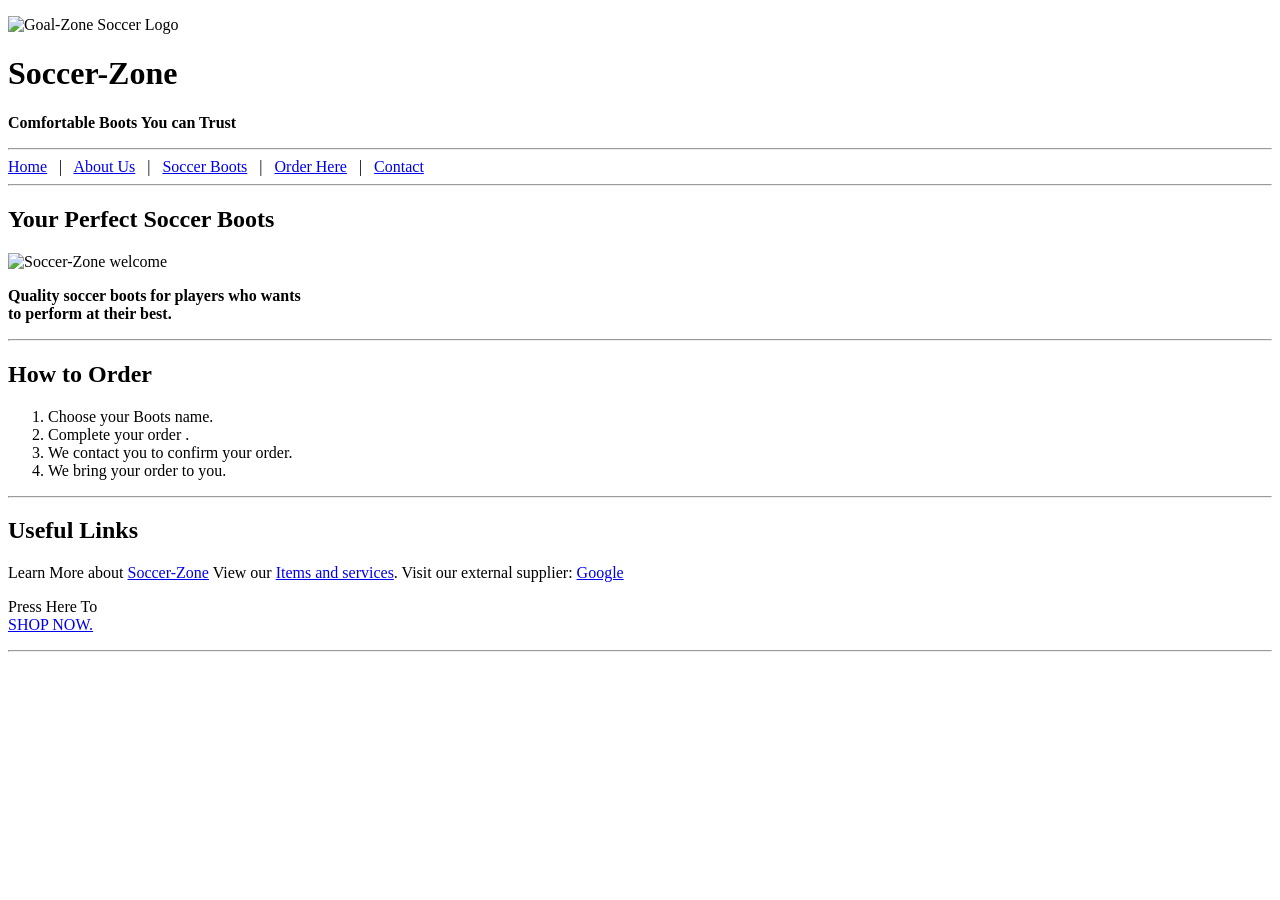
==== index.html @ f335397a "Uploaded all my web-code  pages The code declaring the first page for my website. The home page whic" ====
<!DOCTYPE html>
<html lang="en">
<head>
    <meta charset="UTF-8">
    <meta name="viewport" content="width=device-width, initial-scale=1.0">



    <title>Soccer-zone | Home</title>

</head>

<body>

  <!--==================-->
  <!--Header-->  
  <!--==================-->

<header>


    <p>
        <img src="images/logo.png"
            alt="Goal-Zone Soccer Logo"
            width="490">
    </p>

    <h1>Soccer-Zone</h1>

    <p>
        <strong>Comfortable Boots You can Trust</strong>
    </p>

    <hr>


<!--===================-->
<!--FIRST NAVIGATION-->
<!--===================-->

    <nav>
        <a href = "index.html">Home</a>
        &nbsp;  | &nbsp;
        <a href = "about.html">About Us</a>
         &nbsp;  | &nbsp;
        <a href = "products.html">Soccer Boots</a> 
          &nbsp;  | &nbsp;
        <a href = "enquiry.html">Order Here</a>
          &nbsp;  | &nbsp;
        <a href ="contacts.html">Contact</a>  

    </nav>

    <hr>

</header>


   <!--Home SECTION -->
<section class = "hero">

    <h2><strong> Your Perfect Soccer Boots</strong></h2>

    <p>
        <img src="images/welcome.png"
            alt="Soccer-Zone welcome"
            width="350">
    </p>

    <p>

        <strong>Quality soccer boots for players who wants<br>
         to perform at their best.</strong>

    </p>

    <hr>

    <!-- How to Order -->
        <section>

            <h2>How to Order</h2>

            <ol>
                <li>Choose your Boots name.</li>
                <li>Complete your order .</li>
                <li>We contact you to confirm your order.</li>
                <li>We bring your order to you.</li>
            </ol>

        </section>

        <hr>

        <h2>Useful Links</h2>

        <p>
            Learn More about
            <a href="about.html">Soccer-Zone</a>
        
                View our
            <a href="products.html">Items and services</a>.

            Visit our external supplier:
                <a href="https://www.google.com" target="_blank">
                    Google
                </a>

        </p>


       

    <nav> 

        <P>  Press Here To <br>
            <a href = "products.html" class = "button"></a>
            <a href = "products.html">SHOP NOW.</a> 

        </P>

        <hr>
        
   </nav>


</section>


   

    
</body>
</html>
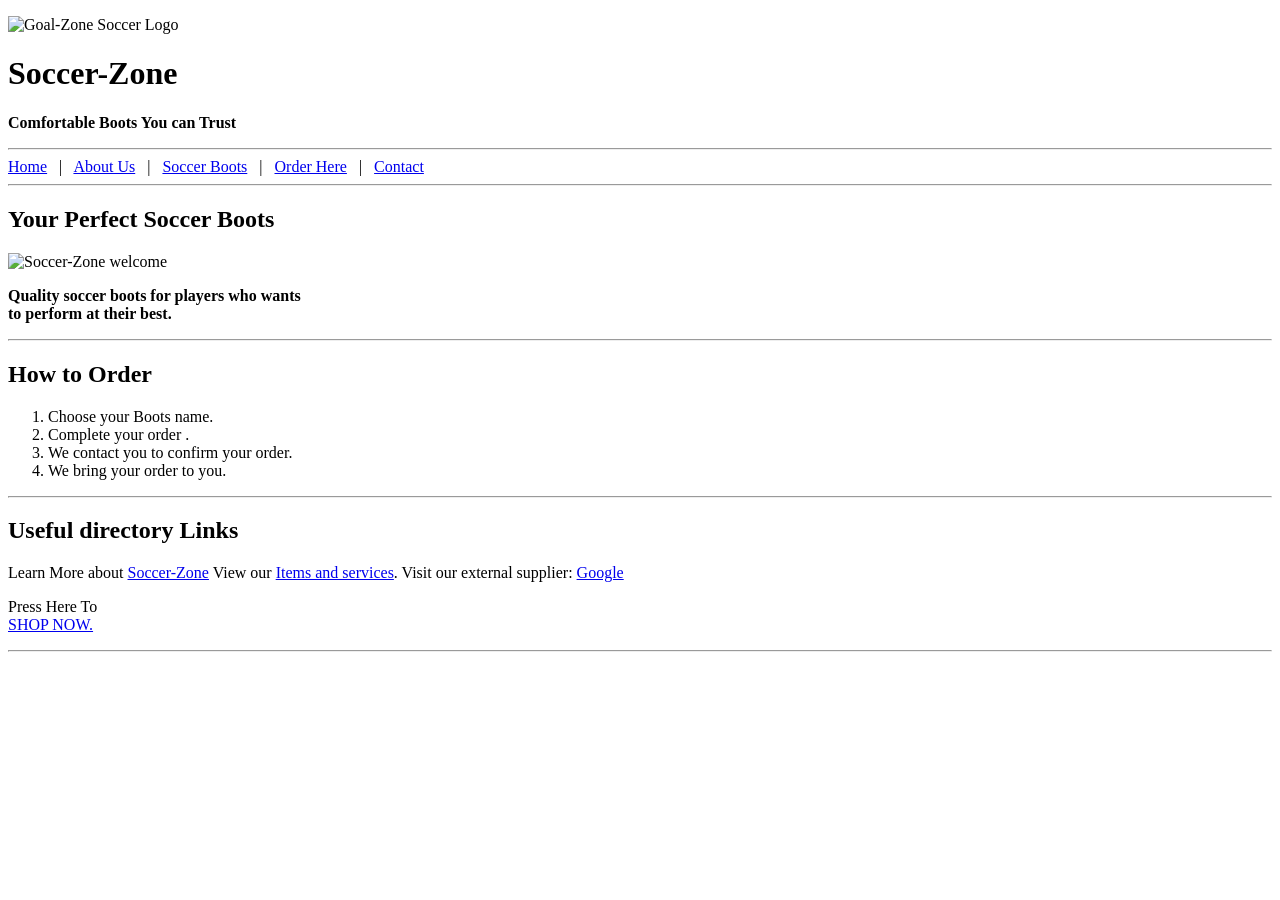
==== commit a2f41b7b: "Fixing comments. Making my comments to be clear. On each page of code" ====
--- a/index.html
+++ b/index.html
@@ -13,7 +13,7 @@
 <body>
 
   <!--==================-->
-  <!--Header-->  
+  <!--Header For Home Page-->  
   <!--==================-->
 
 <header>
@@ -76,7 +76,7 @@
 
     <hr>
 
-    <!-- How to Order -->
+    <!--STEPS ON How to Order -->
         <section>
 
             <h2>How to Order</h2>
@@ -92,7 +92,7 @@
 
         <hr>
 
-        <h2>Useful Links</h2>
+        <h2>Useful directory Links</h2>
 
         <p>
             Learn More about
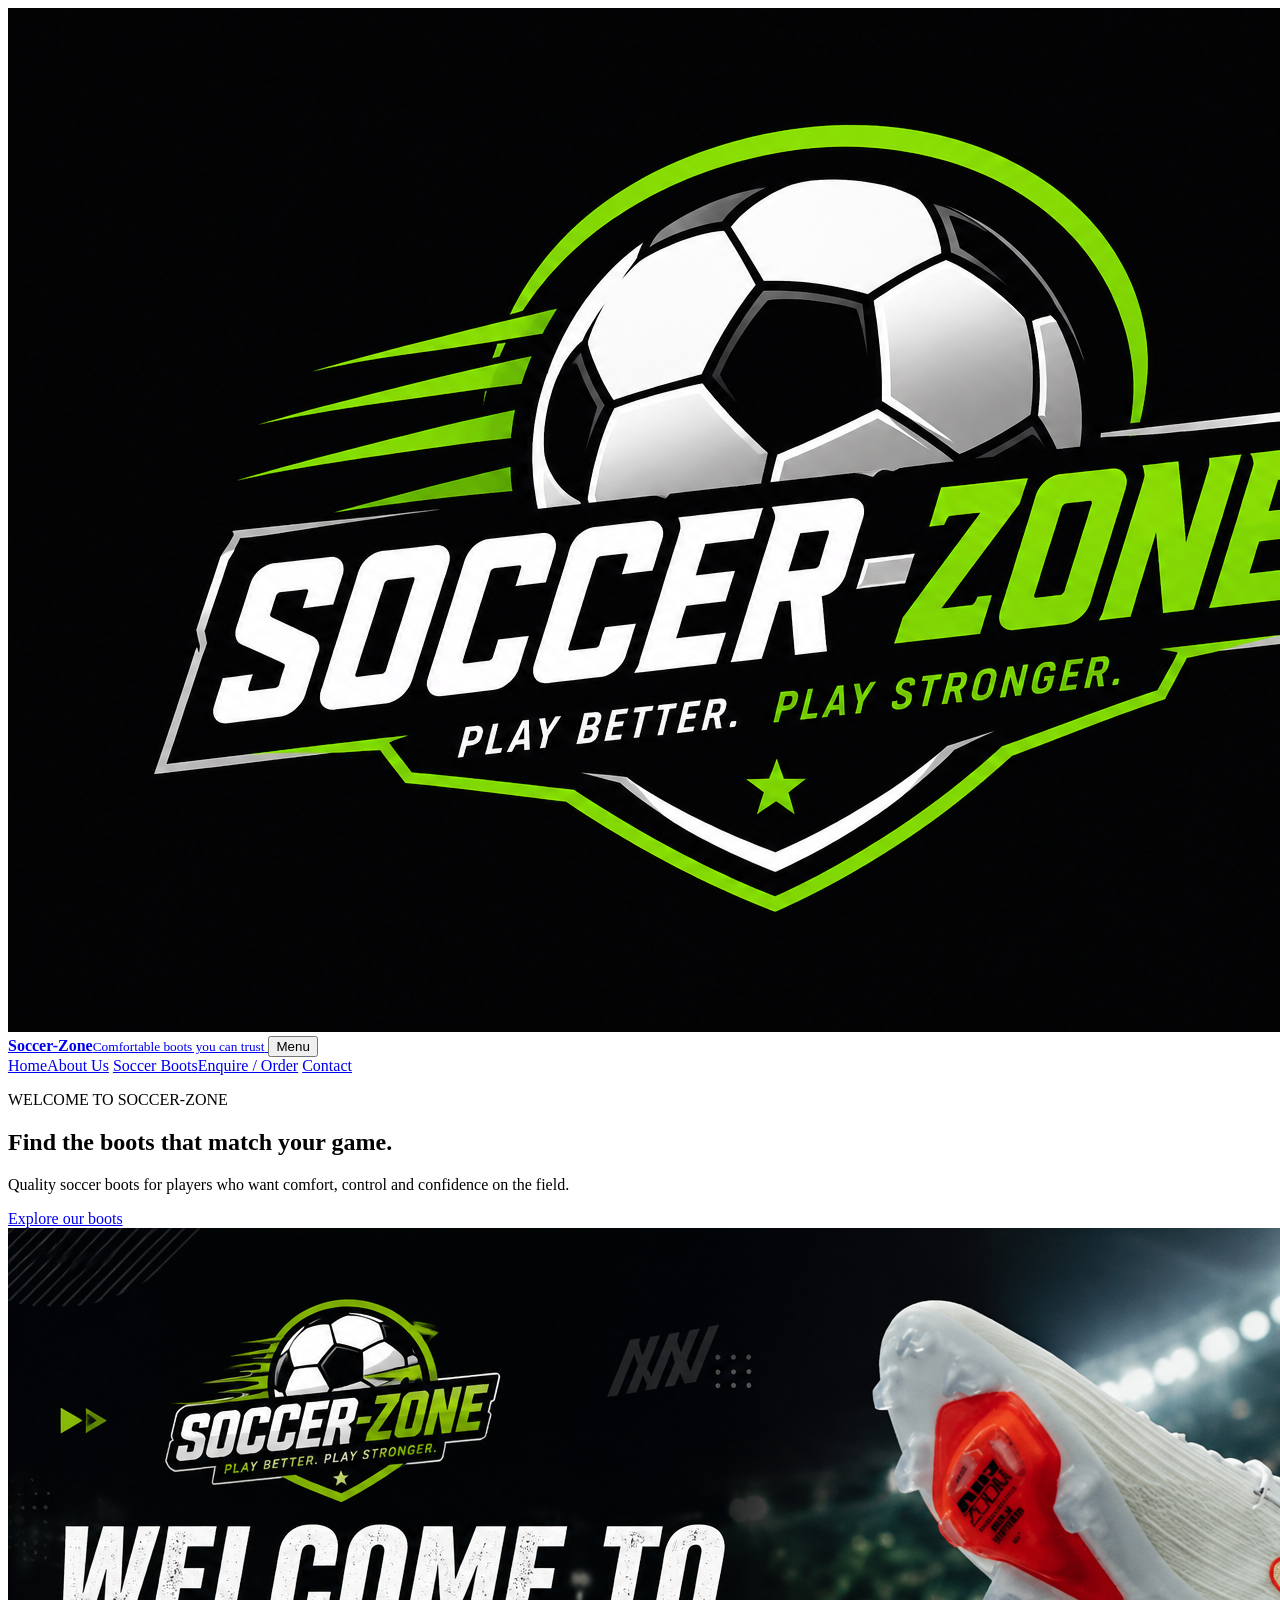
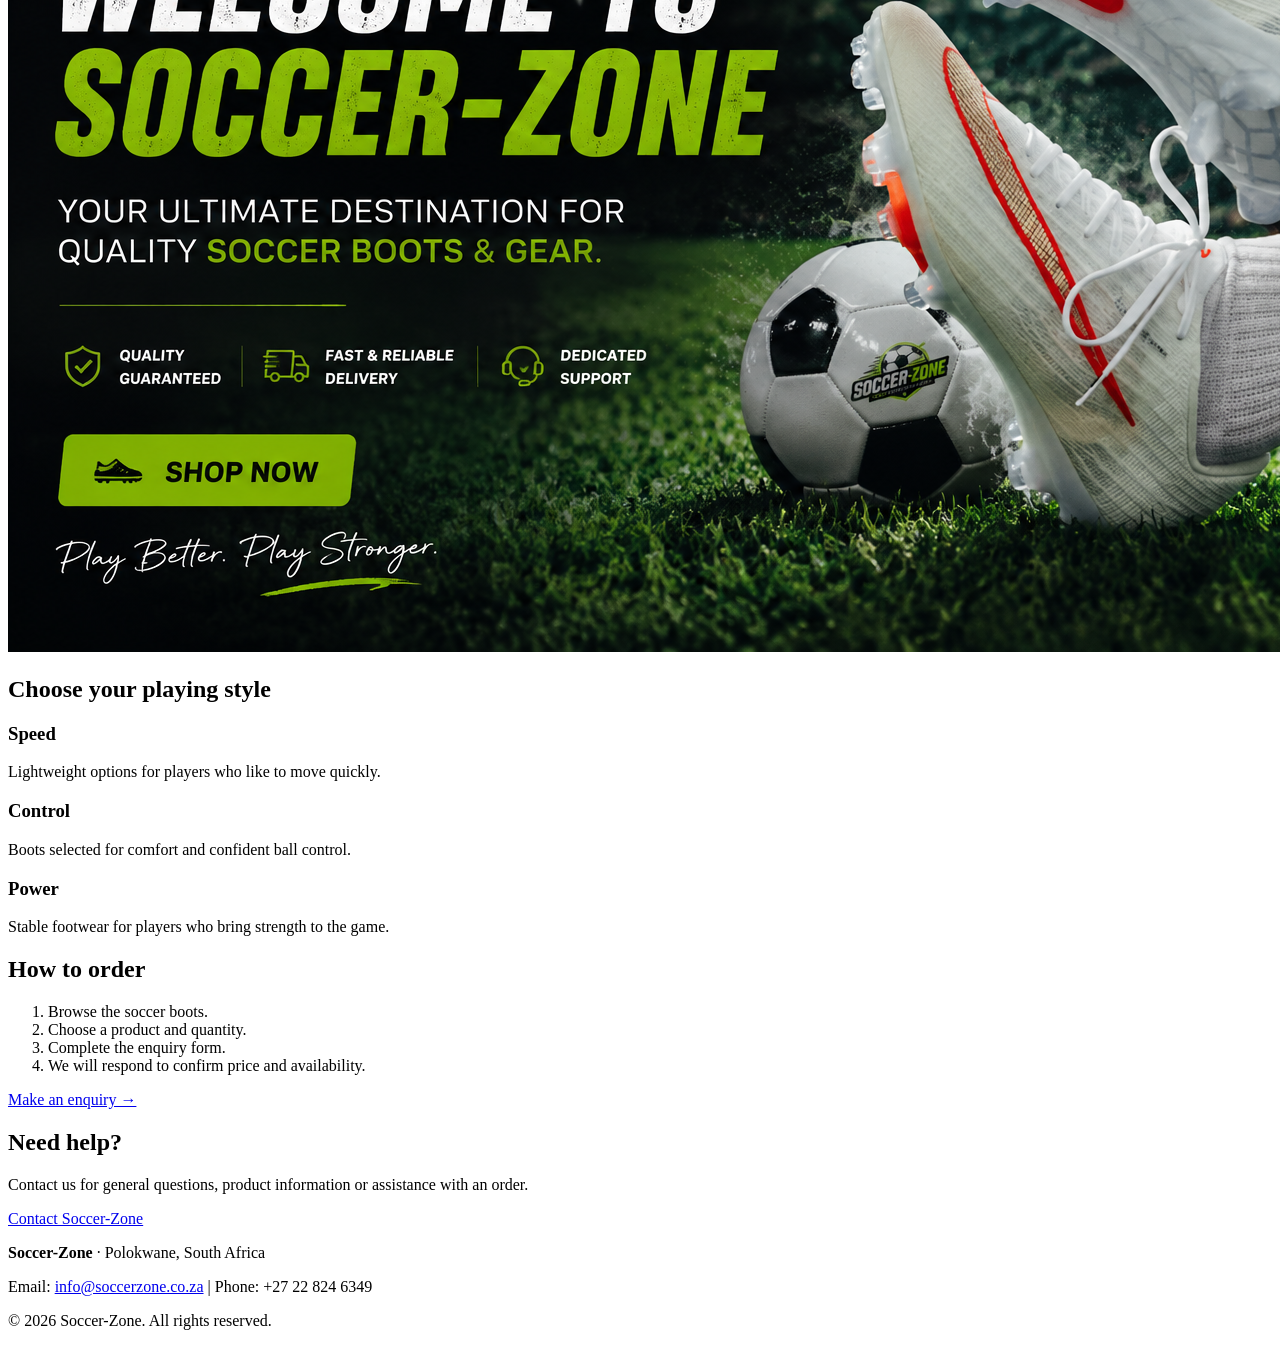
==== commit 7f776271: "Add files via upload" ====
--- a/index.html
+++ b/index.html
@@ -1,134 +1,68 @@
-<!DOCTYPE html>
-<html lang="en">
-<head>
-    <meta charset="UTF-8">
-    <meta name="viewport" content="width=device-width, initial-scale=1.0">
-
-
-
-    <title>Soccer-zone | Home</title>
-
-</head>
-
-<body>
-
-  <!--==================-->
-  <!--Header For Home Page-->  
-  <!--==================-->
-
-<header>
-
-
-    <p>
-        <img src="images/logo.png"
-            alt="Goal-Zone Soccer Logo"
-            width="490">
-    </p>
-
-    <h1>Soccer-Zone</h1>
-
-    <p>
-        <strong>Comfortable Boots You can Trust</strong>
-    </p>
-
-    <hr>
-
-
-<!--===================-->
-<!--FIRST NAVIGATION-->
-<!--===================-->
-
-    <nav>
-        <a href = "index.html">Home</a>
-        &nbsp;  | &nbsp;
-        <a href = "about.html">About Us</a>
-         &nbsp;  | &nbsp;
-        <a href = "products.html">Soccer Boots</a> 
-          &nbsp;  | &nbsp;
-        <a href = "enquiry.html">Order Here</a>
-          &nbsp;  | &nbsp;
-        <a href ="contacts.html">Contact</a>  
-
-    </nav>
-
-    <hr>
-
-</header>
-
-
-   <!--Home SECTION -->
-<section class = "hero">
-
-    <h2><strong> Your Perfect Soccer Boots</strong></h2>
-
-    <p>
-        <img src="images/welcome.png"
-            alt="Soccer-Zone welcome"
-            width="350">
-    </p>
-
-    <p>
-
-        <strong>Quality soccer boots for players who wants<br>
-         to perform at their best.</strong>
-
-    </p>
-
-    <hr>
-
-    <!--STEPS ON How to Order -->
-        <section>
-
-            <h2>How to Order</h2>
-
-            <ol>
-                <li>Choose your Boots name.</li>
-                <li>Complete your order .</li>
-                <li>We contact you to confirm your order.</li>
-                <li>We bring your order to you.</li>
-            </ol>
-
-        </section>
-
-        <hr>
-
-        <h2>Useful directory Links</h2>
-
-        <p>
-            Learn More about
-            <a href="about.html">Soccer-Zone</a>
-        
-                View our
-            <a href="products.html">Items and services</a>.
-
-            Visit our external supplier:
-                <a href="https://www.google.com" target="_blank">
-                    Google
-                </a>
-
-        </p>
-
-
-       
-
-    <nav> 
-
-        <P>  Press Here To <br>
-            <a href = "products.html" class = "button"></a>
-            <a href = "products.html">SHOP NOW.</a> 
-
-        </P>
-
-        <hr>
-        
-   </nav>
-
-
-</section>
-
-
-   
-
-    
-</body>
-</html>+<!DOCTYPE html>
+<html lang="en">
+<head>
+    <meta charset="UTF-8">
+    <meta name="viewport" content="width=device-width, initial-scale=1.0">
+
+
+
+    <title>Soccer-zone | Home</title>
+
+    <!--LInking the PAGE  with the CSS class-->
+    <link rel="stylesheet" href="CSS/style.css">
+
+</head>
+
+<body>
+
+  <!--==================-->
+  <!--Header-->  
+  <!--==================-->
+
+    
+</head>
+<body>
+<header class="site-header">
+  <a class="brand" href="index.html" aria-label="Soccer-Zone home">
+    <img src="images/logo.png" alt="Soccer-Zone football shop logo">
+    <span><strong>Soccer-Zone</strong><small>Comfortable boots you can trust</small></span>
+  </a>
+  <button class="menu-toggle" type="button" aria-expanded="false" aria-controls="main-nav">Menu</button>
+  <nav id="main-nav" class="main-nav" aria-label="Main navigation">
+    <a href="index.html">Home</a><a href="about.html">About Us</a>
+    <a href="products.html">Soccer Boots</a><a href="enquiry.html">Enquire / Order</a>
+    <a href="contacts.html">Contact</a>
+  </nav>
+</header>
+<main>
+  <section class="hero">
+    <div class="hero-copy">
+      <p class="eyebrow">WELCOME TO SOCCER-ZONE</p>
+      <h1>Find the boots that match your game.</h1>
+      <p>Quality soccer boots for players who want comfort, control and confidence on the field.</p>
+      <a class="button" href="products.html">Explore our boots</a>
+    </div>
+    <img class="hero-image" src="images/welcome.png" alt="Soccer-Zone welcome image showing football boots">
+  </section>
+  <section class="content-section">
+    <h2>Choose your playing style</h2>
+    <div class="feature-grid">
+      <article class="feature-card"><span class="feature-icon"></span><h3>Speed</h3><p>Lightweight options for players who like to move quickly.</p></article>
+      <article class="feature-card"><span class="feature-icon"></span><h3>Control</h3><p>Boots selected for comfort and confident ball control.</p></article>
+      <article class="feature-card"><span class="feature-icon"></span><h3>Power</h3><p>Stable footwear for players who bring strength to the game.</p></article>
+    </div>
+  </section>
+  <section class="split-section">
+    <div><h2>How to order</h2><ol><li>Browse the soccer boots.</li><li>Choose a product and quantity.</li><li>Complete the enquiry form.</li><li>We will respond to confirm price and availability.</li></ol><a href="enquiry.html" class="text-link">Make an enquiry →</a></div>
+    <div class="notice-card"><h2>Need help?</h2><p>Contact us for general questions, product information or assistance with an order.</p><a class="button button-secondary" href="contacts.html">Contact Soccer-Zone</a></div>
+  </section>
+</main>
+<footer class="site-footer">
+  <p><strong>Soccer-Zone</strong> · Polokwane, South Africa</p>
+  <p>Email: <a href="mailto:info@soccerzone.co.za">info@soccerzone.co.za</a> | Phone: +27 22 824 6349</p>
+  <p>&copy; <span id="current-year">2026</span> Soccer-Zone. All rights reserved.</p>
+</footer>
+<script src="js/script.js" defer></script>
+</body>
+</html>
+
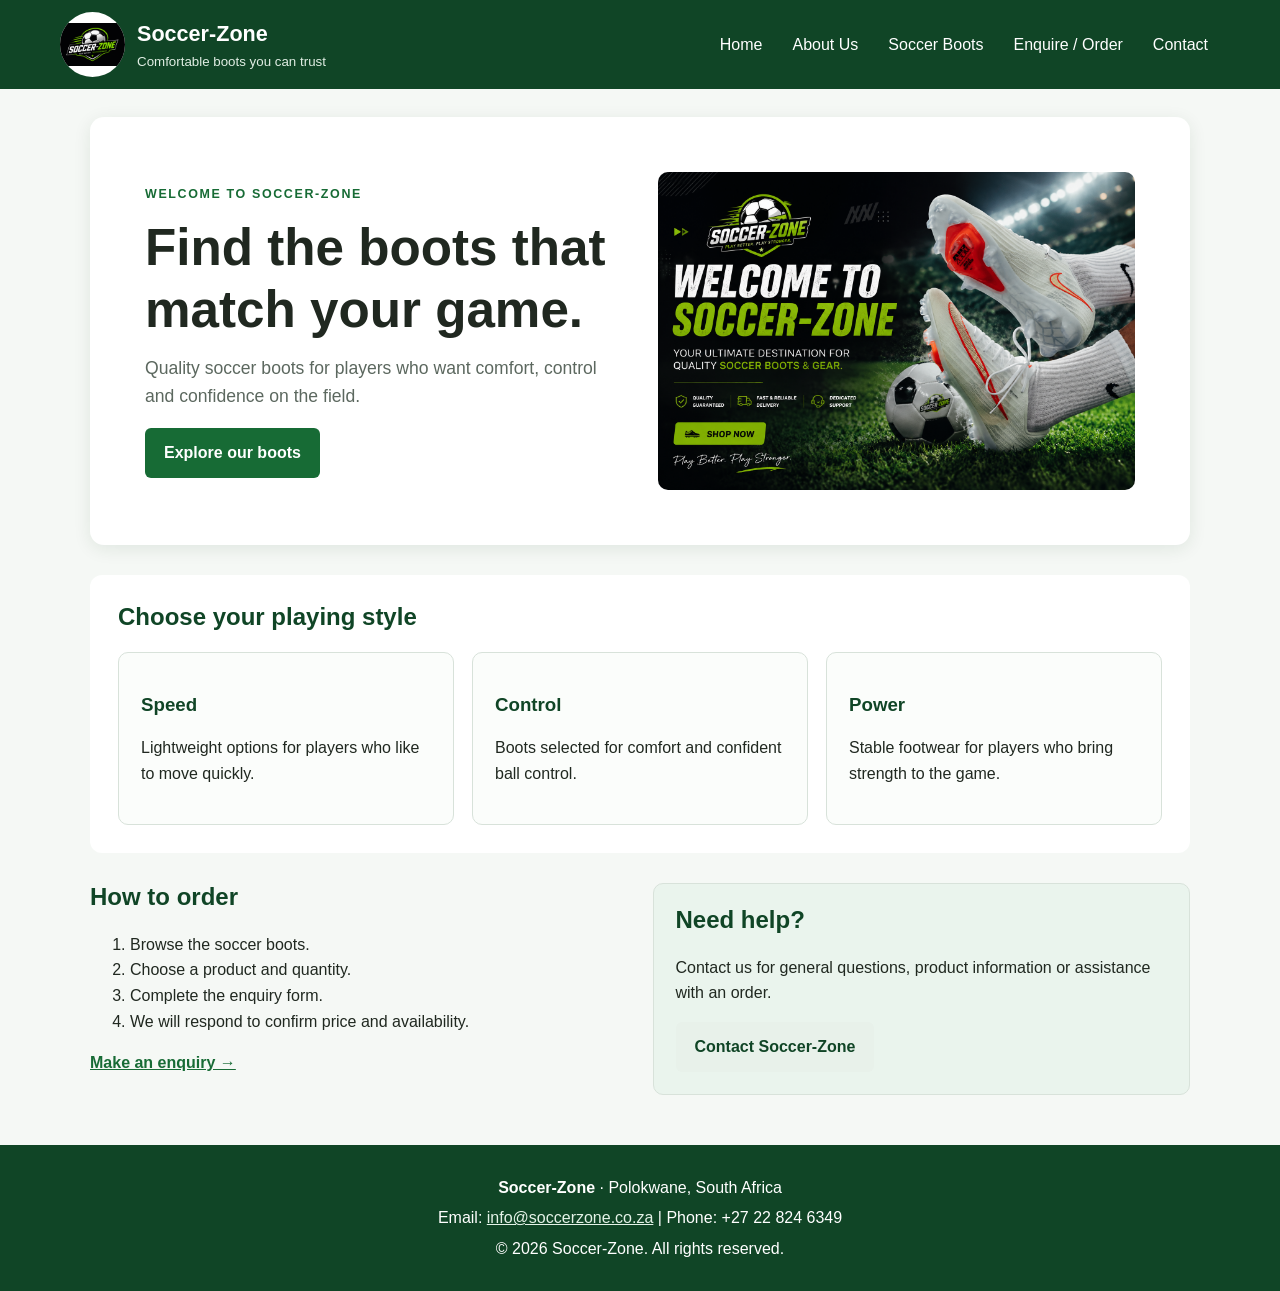
==== commit b638f32e: "fixing the css link" ====
--- a/index.html
+++ b/index.html
@@ -9,7 +9,7 @@
     <title>Soccer-zone | Home</title>
 
     <!--LInking the PAGE  with the CSS class-->
-    <link rel="stylesheet" href="CSS/style.css">
+    <link rel="stylesheet" href="css/style.css">
 
 </head>
 
--- a/css/style.css
+++ b/css/style.css
@@ -0,0 +1,146 @@
+/* GENERAL PAGE SETTINGS */
+
+/*========================================
+  Styling the entire page of the projects
+==========================================*/
+
+:root {
+  --green: #176b35;
+  --dark-green: #104526;
+  --light-green: #eaf4ed;
+  --text: #202820;
+  --muted: #5c685f;
+  --white: #ffffff;
+  --border: #d8e2da;
+}
+* { box-sizing: border-box; }
+html { scroll-behavior: smooth; }
+body {
+  margin: 0;
+  color: var(--text);
+  background: #f5f8f5;
+  font-family: Arial, Helvetica, sans-serif;
+  line-height: 1.6;
+}
+img { max-width: 100%; }
+a { color: var(--green); }
+a:focus-visible, button:focus-visible, input:focus-visible,
+select:focus-visible, textarea:focus-visible {
+  outline: 3px solid #e3a72f;
+  outline-offset: 2px;
+}
+.site-header {
+  background: var(--dark-green);
+  color: var(--white);
+  padding: 12px max(4%, calc((100% - 1160px) / 2));
+  display: flex;
+  align-items: center;
+  justify-content: space-between;
+  gap: 20px;
+}
+.brand { display: flex; align-items: center; gap: 12px; color: white; text-decoration: none; }
+.brand img { width: 65px; height: 65px; object-fit: contain; background: white; border-radius: 50%; }
+.brand strong { display: block; font-size: 1.35rem; }
+.brand small { display: block; color: #e1eee4; }
+.main-nav { display: flex; flex-wrap: wrap; gap: 6px; }
+.main-nav a { color: white; text-decoration: none; padding: 9px 12px; border-radius: 5px; }
+.main-nav a:hover, .main-nav a:focus, .main-nav a[aria-current="page"] { background: #287b45; }
+.menu-toggle { display: none; }
+main { width: min(1100px, 92%); margin: 28px auto 50px; }
+h1, h2, h3 { line-height: 1.2; }
+h1 { font-size: clamp(2rem, 4vw, 3.2rem); margin: 8px 0 14px; }
+h2 { color: var(--dark-green); margin-top: 0; }
+h3 { color: var(--dark-green); }
+p { margin-top: 0; }
+.hero {
+  display: grid; grid-template-columns: 1fr 1fr; align-items: center; gap: 35px;
+  background: white; padding: clamp(22px, 5vw, 55px); border-radius: 14px;
+  box-shadow: 0 4px 18px rgba(15, 55, 27, .09);
+}
+.hero-copy p:not(.eyebrow) { max-width: 520px; color: var(--muted); font-size: 1.1rem; }
+.hero-image { width: 100%; max-height: 340px; object-fit: contain; border-radius: 10px; }
+.eyebrow { color: var(--green); font-size: .78rem; font-weight: bold; letter-spacing: .13em; }
+.button, button.button {
+  display: inline-block; border: 0; border-radius: 6px; padding: 12px 19px;
+  background: var(--green); color: white; text-decoration: none; font: inherit;
+  font-weight: bold; cursor: pointer; transition: background .2s, transform .2s;
+}
+.button:hover { background: var(--dark-green); transform: translateY(-1px); }
+.button-secondary { background: #e8f1ea; color: var(--dark-green); }
+.content-section, .split-section, .about-layout, .page-intro, .catalogue-tools,
+.form-card, .contact-layout { margin-top: 30px; }
+.content-section { padding: 28px; background: white; border-radius: 12px; }
+.feature-grid { display: grid; grid-template-columns: repeat(3, 1fr); gap: 18px; }
+.feature-card, .notice-card { padding: 22px; border: 1px solid var(--border); border-radius: 10px; background: #fbfdfb; }
+.feature-icon { font-size: 2rem; }
+.split-section { display: grid; grid-template-columns: 1fr 1fr; gap: 25px; }
+.notice-card { background: var(--light-green); }
+.text-link { font-weight: bold; }
+.page-intro { background: var(--light-green); padding: 28px; border-radius: 12px; }
+.page-intro p:last-child { margin-bottom: 0; max-width: 750px; }
+.about-layout { display: grid; grid-template-columns: 260px 1fr; gap: 30px; align-items: center; background: white; padding: 28px; border-radius: 12px; }
+.about-logo { width: 230px; height: 230px; object-fit: contain; }
+.accordion { border: 1px solid var(--border); border-radius: 8px; overflow: hidden; }
+.accordion-trigger { width: 100%; text-align: left; border: 0; border-bottom: 1px solid var(--border); padding: 16px; background: white; color: var(--dark-green); font: inherit; font-weight: bold; cursor: pointer; display: flex; justify-content: space-between; }
+.accordion-panel { padding: 16px; background: #f8fbf8; }
+.accordion-panel p { margin: 0; }
+.catalogue-tools { display: grid; grid-template-columns: 1fr 1fr; gap: 8px 16px; background: white; padding: 20px; border-radius: 10px; }
+.catalogue-tools label { font-weight: bold; }
+.catalogue-tools input, .catalogue-tools select { width: 100%; }
+#product-count { grid-column: 1 / -1; margin: 0; }
+.product-grid { display: grid; grid-template-columns: repeat(3, 1fr); gap: 20px; margin-top: 20px; }
+.product-card { background: white; border: 1px solid var(--border); border-radius: 12px; padding: 17px; display: flex; flex-direction: column; box-shadow: 0 3px 12px rgba(15, 55, 27, .06); }
+.product-card h2 { font-size: 1.2rem; margin: 12px 0 5px; }
+.product-card p { color: var(--muted); }
+.product-card .price { color: var(--green); font-size: 1.25rem; font-weight: bold; margin-top: auto; }
+.product-photo { width: 100%; height: 190px; object-fit: contain; border-radius: 8px; background: #f2f6f2; cursor: zoom-in; }
+.product-card .button { text-align: center; margin-top: 10px; }
+.small-note { color: var(--muted); font-size: .88rem; }
+.form-card { background: white; padding: clamp(20px, 4vw, 35px); border-radius: 12px; box-shadow: 0 3px 15px rgba(15,55,27,.07); }
+.form-card h2 { margin-top: 18px; }
+.form-card h2:first-child { margin-top: 0; }
+.form-grid { display: grid; grid-template-columns: repeat(2, 1fr); gap: 15px; }
+.form-field { margin: 12px 0; }
+.form-field label, .catalogue-tools label { display: block; margin-bottom: 5px; font-weight: bold; }
+input, select, textarea { width: 100%; padding: 11px 12px; border: 1px solid #aebbb0; border-radius: 6px; font: inherit; background: white; }
+textarea { resize: vertical; }
+input:invalid:not(:placeholder-shown), select:invalid { border-color: #b34242; }
+.estimate-panel { background: var(--light-green); padding: 17px; border-radius: 8px; margin: 18px 0; }
+.estimate-panel span { color: var(--dark-green); font-size: 1.2rem; font-weight: bold; }
+.estimate-panel p { margin: 6px 0 0; color: var(--muted); font-size: .9rem; }
+.form-feedback { margin-top: 12px; font-weight: bold; }
+.form-feedback.error { color: #a32929; }
+.form-feedback.success { color: var(--dark-green); }
+.contact-layout { display: grid; grid-template-columns: .9fr 1.1fr; gap: 25px; align-items: start; }
+.contact-details, .contact-layout .form-card { background: white; padding: 25px; border-radius: 12px; }
+.contact-details iframe { width: 100%; min-height: 260px; border: 0; border-radius: 8px; }
+.site-footer { text-align: center; background: var(--dark-green); color: white; padding: 25px 15px; }
+.site-footer p { margin: 5px; }
+.site-footer a { color: #e5f3e8; }
+.lightbox { position: fixed; inset: 0; z-index: 20; background: rgba(0,0,0,.9); display: flex; align-items: center; justify-content: center; flex-direction: column; padding: 55px 70px 25px; }
+.lightbox[hidden] { display: none; }
+.lightbox img { max-width: min(85vw, 850px); max-height: 75vh; object-fit: contain; }
+.lightbox p { color: white; margin: 12px; }
+.lightbox button { position: absolute; color: white; background: transparent; border: 0; font-size: 2rem; cursor: pointer; }
+.lightbox-close { top: 12px; right: 25px; }
+.lightbox-prev { left: 20px; top: 50%; }
+.lightbox-next { right: 20px; top: 50%; }
+.no-results { background: white; padding: 25px; border-radius: 8px; grid-column: 1 / -1; }
+@media (max-width: 800px) {
+  .site-header { flex-wrap: wrap; }
+  .menu-toggle { display: block; background: #287b45; color: white; border: 0; padding: 9px 13px; border-radius: 5px; }
+  .main-nav { display: none; width: 100%; flex-direction: column; }
+  .main-nav.open { display: flex; }
+  .main-nav a { text-align: center; }
+  .hero, .split-section, .contact-layout { grid-template-columns: 1fr; }
+  .product-grid { grid-template-columns: repeat(2, 1fr); }
+}
+@media (max-width: 560px) {
+  main { width: 94%; margin-top: 18px; }
+  .brand img { width: 52px; height: 52px; }
+  .feature-grid, .product-grid, .form-grid, .catalogue-tools, .about-layout { grid-template-columns: 1fr; }
+  .about-logo { margin: auto; }
+  .lightbox { padding: 55px 35px 20px; }
+  .lightbox-prev { left: 2px; }
+  .lightbox-next { right: 2px; }
+}
